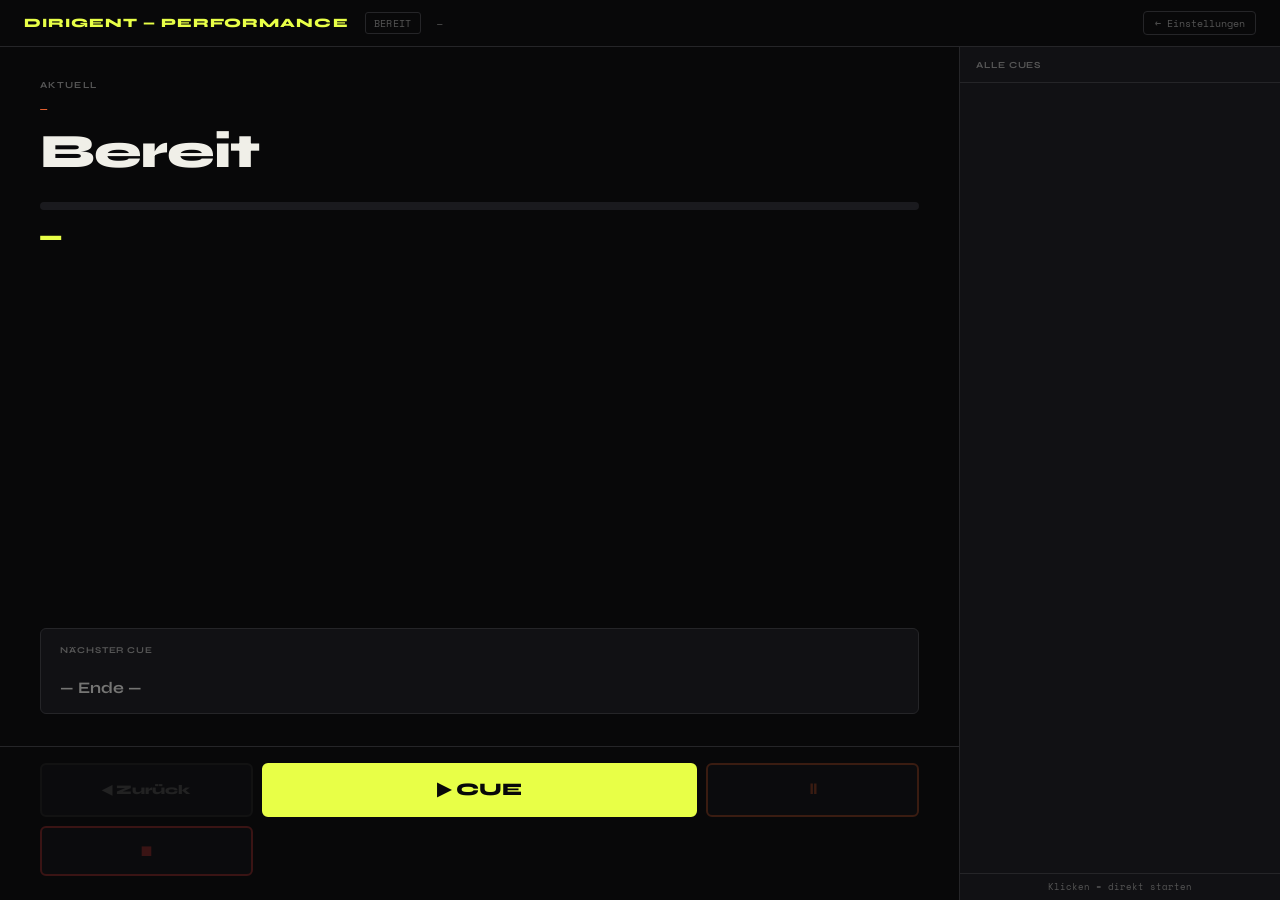
==== conductor-perform.html @ a4c586b4 "fix pause/stop/back buttons — null-safe setState, doBack status fix" ====
<!DOCTYPE html>
<html lang="de">
<head>
<meta charset="UTF-8">
<meta name="viewport" content="width=device-width,initial-scale=1.0,maximum-scale=1.0,user-scalable=no">
<title>Dirigent — Performance</title>
<link href="https://fonts.googleapis.com/css2?family=Space+Mono:wght@400;700&family=Syne:wght@400;700;800&display=swap" rel="stylesheet">
<style>
:root{--bg:#080809;--sf:#111114;--sf2:#1a1a1e;--bd:#252528;--ac:#e8ff47;--ac2:#ff6b35;--tx:#f0efe8;--mu:#555;--dn:#ff4444;--fm:'Syne',sans-serif;--mono:'Space Mono',monospace}
*{box-sizing:border-box;margin:0;padding:0;-webkit-tap-highlight-color:transparent}
html,body{height:100%;overflow:hidden;background:var(--bg);color:var(--tx);font-family:var(--fm)}
.layout{display:grid;grid-template-rows:auto 1fr auto;grid-template-columns:1fr 320px;height:100vh}
.topbar{grid-column:1/-1;display:flex;align-items:center;gap:1rem;padding:.7rem 1.5rem;border-bottom:1px solid var(--bd);background:var(--bg)}
.topbar-title{font-size:.8rem;font-weight:800;letter-spacing:.08em;color:var(--ac)}
.pill{font-family:var(--mono);font-size:.6rem;padding:.18rem .5rem;border-radius:3px;border:1px solid var(--bd);letter-spacing:.04em}
.idle{color:var(--mu);border-color:var(--bd)}.running{color:var(--ac2);border-color:var(--ac2);animation:blink 1.2s ease infinite}.paused{color:var(--ac);border-color:var(--ac)}
@keyframes blink{0%,100%{opacity:1}50%{opacity:.4}}
.back-link{margin-left:auto;font-family:var(--mono);font-size:.62rem;color:var(--mu);text-decoration:none;border:1px solid var(--bd);padding:.22rem .65rem;border-radius:4px;transition:all .15s}
.back-link:hover{color:var(--tx);border-color:var(--mu)}
.stage{grid-row:2/3;grid-column:1/2;display:flex;flex-direction:column;padding:2rem 2.5rem;border-right:1px solid var(--bd);overflow:hidden}
.cur-label{font-size:.58rem;font-weight:700;letter-spacing:.12em;text-transform:uppercase;color:var(--mu);margin-bottom:.45rem}
.cur-cue{font-family:var(--mono);font-size:.78rem;color:var(--ac2);letter-spacing:.04em;margin-bottom:.55rem;min-height:1.1rem}
.cur-title{font-size:clamp(1.6rem,4vw,3rem);font-weight:800;letter-spacing:-.02em;line-height:1.1;margin-bottom:1.4rem;flex-shrink:0}
.prog-wrap{margin-bottom:2rem;flex-shrink:0}
.prog-bar{height:8px;background:var(--sf2);border-radius:4px;overflow:hidden;margin-bottom:.5rem}
.prog-fill{height:100%;background:linear-gradient(90deg,var(--ac),var(--ac2));border-radius:4px;transition:width .35s ease;width:0%}
.prog-meta{display:flex;justify-content:space-between;align-items:baseline}
.prog-pct{font-family:var(--mono);font-size:2.2rem;font-weight:700;color:var(--ac);line-height:1}
.prog-sub{font-family:var(--mono);font-size:.65rem;color:var(--mu);text-align:right;line-height:1.6}
.next-block{margin-top:auto;padding:1rem 1.2rem;background:var(--sf);border:1px solid var(--bd);border-radius:6px;flex-shrink:0}
.next-label{font-size:.56rem;font-weight:700;letter-spacing:.1em;text-transform:uppercase;color:var(--mu);margin-bottom:.32rem}
.next-cue{font-family:var(--mono);font-size:.7rem;color:var(--ac2);margin-bottom:.22rem;min-height:.9rem}
.next-title{font-size:1rem;font-weight:700;color:rgba(240,239,232,.45)}
.controls{grid-row:3/4;grid-column:1/2;display:grid;grid-template-columns:1fr 1fr 1fr 1fr;gap:.6rem;padding:1rem 2.5rem 1.5rem;border-top:1px solid var(--bd);border-right:1px solid var(--bd);background:var(--bg)}
.btn{font-family:var(--fm);font-weight:800;font-size:.9rem;padding:.9rem .5rem;border-radius:6px;border:2px solid var(--bd);background:var(--sf2);color:var(--tx);cursor:pointer;transition:all .12s;text-align:center;touch-action:manipulation}
.btn:active{transform:scale(.96)}.btn:disabled{opacity:.2;cursor:default;transform:none}
.btn-back{border-color:#3a3a3a;color:#888;font-size:.82rem}
.btn-cue{background:var(--ac);color:#080809;border-color:var(--ac);grid-column:span 2;font-size:1.1rem}
.btn-cue:not(:disabled):active{background:#cde83f}
.btn-pause{border-color:var(--ac2);color:var(--ac2)}
.btn-stop{border-color:var(--dn);color:var(--dn)}
.cuelist{grid-row:2/4;grid-column:2/3;display:flex;flex-direction:column;overflow:hidden;background:var(--sf)}
.cuelist-header{padding:.72rem 1rem;border-bottom:1px solid var(--bd);font-size:.58rem;font-weight:700;letter-spacing:.1em;text-transform:uppercase;color:var(--mu);flex-shrink:0}
.cuelist-scroll{flex:1;overflow-y:auto;padding:.45rem .55rem}
.cuelist-scroll::-webkit-scrollbar{width:3px}.cuelist-scroll::-webkit-scrollbar-thumb{background:var(--bd);border-radius:2px}
.ci{padding:.6rem .8rem;border-radius:5px;border:1px solid transparent;margin-bottom:.28rem;cursor:pointer;transition:all .18s;display:flex;flex-direction:column;gap:.18rem}
.ci:hover{background:var(--sf2);border-color:var(--bd)}
.ci.waiting{opacity:.32}.ci.active{border-color:var(--ac2)!important;background:rgba(255,107,53,.1);opacity:1}.ci.done{border-color:rgba(68,221,136,.18);background:rgba(68,221,136,.03);opacity:.5}
.ci-row{display:flex;align-items:center;gap:.5rem}
.ci-num{font-family:var(--mono);font-size:.56rem;color:var(--mu);min-width:1.3rem;flex-shrink:0}
.ci-title{font-size:.78rem;font-weight:600;flex:1;white-space:nowrap;overflow:hidden;text-overflow:ellipsis}
.ci-icon{font-size:.68rem;flex-shrink:0}
.ci-cue{font-family:var(--mono);font-size:.58rem;color:var(--ac2);padding-left:1.8rem;white-space:nowrap;overflow:hidden;text-overflow:ellipsis}
.hint{text-align:center;padding:.42rem;font-family:var(--mono);font-size:.54rem;color:var(--mu);border-top:1px solid var(--bd);flex-shrink:0}
</style>
</head>
<body>
<div class="layout">
  <div class="topbar">
    <span class="topbar-title">DIRIGENT — PERFORMANCE</span>
    <span class="pill idle" id="pill">BEREIT</span>
    <span style="font-family:var(--mono);font-size:.58rem;color:var(--mu)" id="idxDisp">—</span>
    <a class="back-link" href="conductor.html">← Einstellungen</a>
  </div>
  <div class="stage">
    <div class="cur-label">Aktuell</div>
    <div class="cur-cue"   id="curCue">—</div>
    <div class="cur-title" id="curTitle">Bereit</div>
    <div class="prog-wrap">
      <div class="prog-bar"><div class="prog-fill" id="fill"></div></div>
      <div class="prog-meta">
        <div class="prog-pct" id="pct">—</div>
        <div class="prog-sub" id="sub"></div>
      </div>
    </div>
    <div class="next-block">
      <div class="next-label">Nächster Cue</div>
      <div class="next-cue"   id="nextCue">—</div>
      <div class="next-title" id="nextTitle">—</div>
    </div>
  </div>
  <div class="controls">
    <button class="btn btn-back"  id="btnBack"  onclick="doBack()"  disabled>◀ Zurück</button>
    <button class="btn btn-cue"   id="btnCue"   onclick="doCue()">▶ CUE</button>
    <button class="btn btn-pause" id="btnPause" onclick="doPause()" disabled>⏸</button>
    <button class="btn btn-stop"  id="btnStop"  onclick="doStop()"  disabled>⏹</button>
  </div>
  <div class="cuelist">
    <div class="cuelist-header">Alle Cues</div>
    <div class="cuelist-scroll" id="cueList"></div>
    <div class="hint">Klicken = direkt starten</div>
  </div>
</div>
<script>
const S='tp_front_';
let texts=[],curIdx=-1,state='idle';
let progInt=null,startTime=0,totalDur=0,totalWords=0,pausedElapsed=0;

function getG(){return JSON.parse(localStorage.getItem(S+'global')||'{}')}
function broadcast(msg){
  const full={...msg,ts:Date.now()};
  localStorage.setItem(S+'msg',JSON.stringify(full));
  if(window.__fb) window.__fb.fbBroadcast(S, full);
}
function loadTexts(){const r=localStorage.getItem(S+'texts');texts=r?JSON.parse(r):[];renderList();updateNext();}

function renderList(){
  const el=document.getElementById('cueList');el.innerHTML='';
  texts.forEach((t,i)=>{
    const cls=i===curIdx?'active':t.status==='done'?'done':'waiting';
    const icon=i===curIdx?(state==='running'?'►':state==='paused'?'⏸':'·'):t.status==='done'?'✓':'';
    const d=document.createElement('div');
    d.className='ci '+cls;
    d.innerHTML=`<div class="ci-row"><span class="ci-num">${String(i+1).padStart(2,'0')}</span><span class="ci-title">${t.title||'(kein Titel)'}</span><span class="ci-icon">${icon}</span></div>${t.cue?`<div class="ci-cue">↳ ${t.cue}</div>`:''}`;
    d.onclick=()=>jumpTo(i);
    el.appendChild(d);
  });
  if(curIdx>=0){const items=el.querySelectorAll('.ci');if(items[curIdx])items[curIdx].scrollIntoView({block:'nearest',behavior:'smooth'});}
}

function updateNext(){
  const n=texts[curIdx+1];
  document.getElementById('nextTitle').textContent=n?(n.title||'(kein Titel)'):'— Ende —';
  document.getElementById('nextCue').textContent=n?(n.cue||''):'';
}

function setState(s){
  state=s;
  const pill=document.getElementById('pill');
  const map={idle:['BEREIT','idle'],running:['LÄUFT','running'],paused:['PAUSE','paused']};
  const [txt,cls]=map[s];pill.textContent=txt;pill.className='pill '+cls;
  document.getElementById('btnCue').disabled=(s==='running');
  document.getElementById('btnPause').disabled=(s==='idle');
  document.getElementById('btnStop').disabled=(s==='idle');
  document.getElementById('btnBack').disabled=(s==='running'||curIdx<=0);
}

function activateText(idx){
  if(curIdx>=0&&texts[curIdx])texts[curIdx].status='done';
  curIdx=idx;texts[curIdx].status='active';
  const t=texts[curIdx];
  document.getElementById('curTitle').textContent=t.title||'(kein Titel)';
  document.getElementById('curCue').textContent=t.cue||'';
  document.getElementById('idxDisp').textContent=(curIdx+1)+' / '+texts.length;
  totalWords=(t.content||'').split(/\s+/).filter(Boolean).length;
  pausedElapsed=0;resetProg();updateNext();
}

function doCue(){
  if(state==='running')return;
  const next=curIdx+1;
  if(next>=texts.length){alert('Alle '+texts.length+' Cues gezeigt!');return;}
  activateText(next);setState('running');broadcast({type:'cue',idx:curIdx});startProg();renderList();
}
function doBack(){
  if(state==='running'||curIdx<=0)return;
  // Reset both current and previous to waiting before re-activating
  if(curIdx>=0&&texts[curIdx])texts[curIdx].status='waiting';
  const prev=curIdx-1;
  if(texts[prev])texts[prev].status='waiting';
  curIdx=prev-1;
  activateText(prev);
  setState('running');
  broadcast({type:'cue',idx:curIdx});
  startProg();renderList();
}
function jumpTo(idx){
  if(state==='running'){if(!confirm('Cue wechseln während läuft?'))return;clearInterval(progInt);}
  texts.forEach((t,i)=>{t.status=i<idx?'done':'waiting';});
  curIdx=idx-1;activateText(idx);setState('running');
  broadcast({type:'cue',idx:curIdx});startProg();renderList();
}
function doPause(){
  if(state==='running'){clearInterval(progInt);pausedElapsed+=Date.now()-startTime;setState('paused');broadcast({type:'pause'});}
  else if(state==='paused'){startTime=Date.now();startProg();setState('running');broadcast({type:'resume'});}
  renderList();
}
function doStop(){
  clearInterval(progInt);
  if(curIdx>=0&&texts[curIdx])texts[curIdx].status='waiting';
  setState('idle');resetProg();broadcast({type:'stop'});renderList();
}
function resetProg(){
  document.getElementById('fill').style.width='0%';
  document.getElementById('pct').textContent='0%';
  document.getElementById('sub').innerHTML='';
}
function startProg(){
  clearInterval(progInt);
  const g=getG(),t=texts[curIdx];if(!t)return;
  const mode=g.mode||'scroll',speed=t.speed||g.speed||60,size=g.size||72,lineH=g.lineH||1.6;
  const dur=(t.duration||g.duration||5)*1000;
  startTime=Date.now();
  const fadeDur2=(g.fade||0.5)*1000;
  const total=mode==='display'
    ? fadeDur2+dur+fadeDur2
    : (()=>{const lines=(t.content||'').split('\n').reduce((a,l)=>a+Math.max(1,Math.ceil(l.length/28)),0);return(lines*(size*lineH)/speed)*1000;})();
  const entryDelay2=mode==='display'?0:Math.round((window.innerHeight||800)/speed*1000);
  let progStartTime2=null;
  progInt=setInterval(()=>{
    const now=Date.now();
    if(progStartTime2===null){
      const elapsed=pausedElapsed+(now-startTime);
      if(elapsed<entryDelay2){
        document.getElementById('fill').style.width='0%';
        document.getElementById('pct').textContent='0%';
        document.getElementById('sub').innerHTML='';
        return;
      }
      progStartTime2=now-(elapsed-entryDelay2);
    }
    const el=pausedElapsed+(now-progStartTime2);
    const p=Math.min(100,Math.round((el/total)*100));
    document.getElementById('fill').style.width=p+'%';
    document.getElementById('pct').textContent=p+'%';
    const sec=Math.floor(el/1000),m=Math.floor(sec/60),ss=sec%60;
    document.getElementById('sub').innerHTML=`${m}:${ss<10?'0':''}${ss}&nbsp;&nbsp;${Math.round(p/100*totalWords)} / ${totalWords}`;
    if(p>=100){clearInterval(progInt);setState('idle');if(texts[curIdx])texts[curIdx].status='done';renderList();}
  },200);
}

window.addEventListener('storage',e=>{
  if(e.key===S+'texts'){texts=JSON.parse(e.newValue||'[]');renderList();updateNext();}
});
document.addEventListener('keydown',e=>{
  if(e.code==='Space'||e.code==='Enter'||e.code==='ArrowRight'){e.preventDefault();if(state!=='running')doCue();}
  if(e.code==='Backspace'||e.code==='ArrowLeft'){e.preventDefault();if(state!=='running')doBack();}
});

loadTexts();setState('idle');
</script>
<script src="firebase-sync.js"></script>
</body></html>
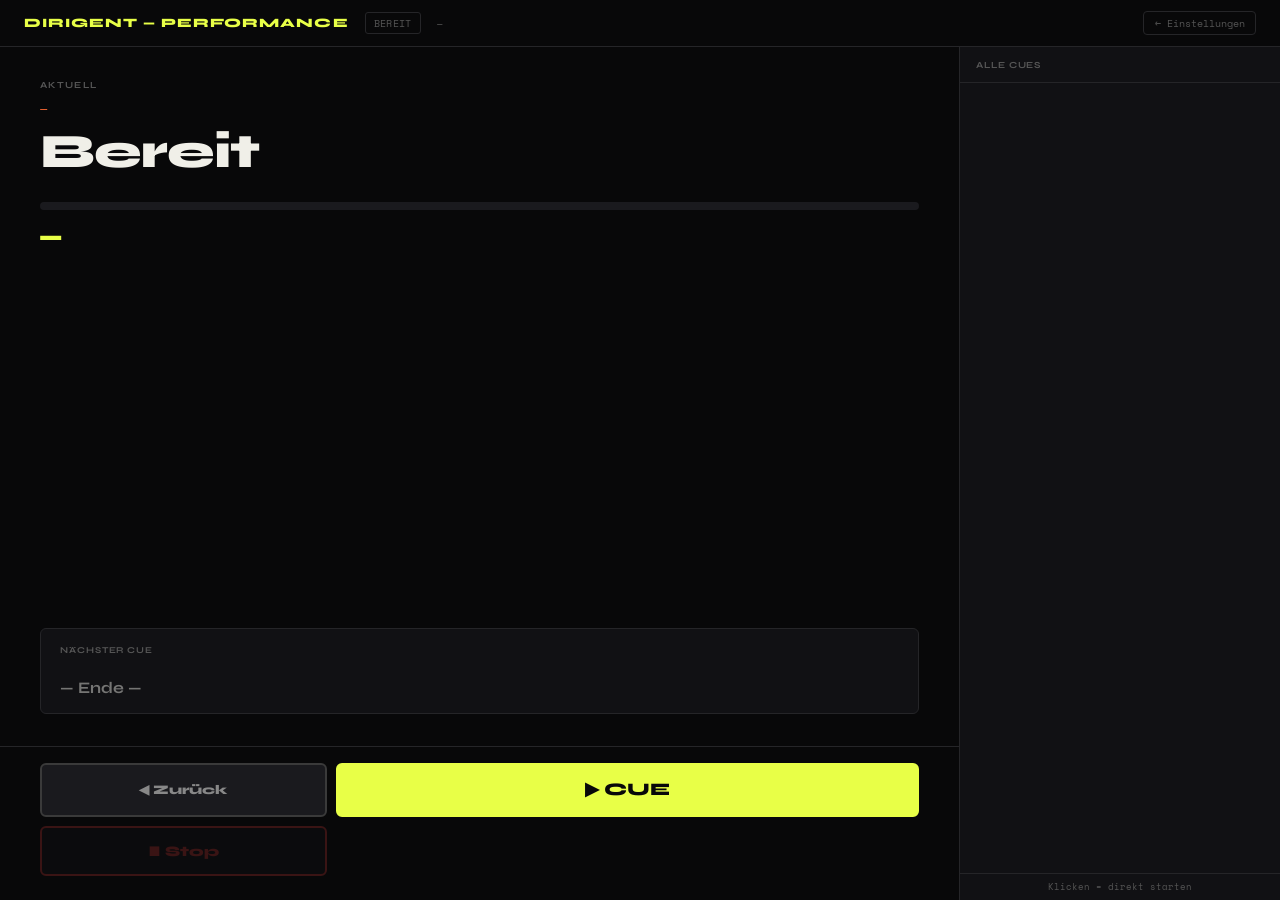
==== commit 6aced868: "redesign controls: CUE plays selected, STOP stays, BACK just selects" ====
--- a/conductor-perform.html
+++ b/conductor-perform.html
@@ -31,7 +31,7 @@
 .next-label{font-size:.56rem;font-weight:700;letter-spacing:.1em;text-transform:uppercase;color:var(--mu);margin-bottom:.32rem}
 .next-cue{font-family:var(--mono);font-size:.7rem;color:var(--ac2);margin-bottom:.22rem;min-height:.9rem}
 .next-title{font-size:1rem;font-weight:700;color:rgba(240,239,232,.45)}
-.controls{grid-row:3/4;grid-column:1/2;display:grid;grid-template-columns:1fr 1fr 1fr 1fr;gap:.6rem;padding:1rem 2.5rem 1.5rem;border-top:1px solid var(--bd);border-right:1px solid var(--bd);background:var(--bg)}
+.controls{grid-row:3/4;grid-column:1/2;display:grid;grid-template-columns:1fr 1fr 1fr;gap:.6rem;padding:1rem 2.5rem 1.5rem;border-top:1px solid var(--bd);border-right:1px solid var(--bd);background:var(--bg)}
 .btn{font-family:var(--fm);font-weight:800;font-size:.9rem;padding:.9rem .5rem;border-radius:6px;border:2px solid var(--bd);background:var(--sf2);color:var(--tx);cursor:pointer;transition:all .12s;text-align:center;touch-action:manipulation}
 .btn:active{transform:scale(.96)}.btn:disabled{opacity:.2;cursor:default;transform:none}
 .btn-back{border-color:#3a3a3a;color:#888;font-size:.82rem}
@@ -81,9 +81,8 @@
   </div>
   <div class="controls">
     <button class="btn btn-back"  id="btnBack"  onclick="doBack()"  disabled>◀ Zurück</button>
-    <button class="btn btn-cue"   id="btnCue"   onclick="doCue()">▶ CUE</button>
-    <button class="btn btn-pause" id="btnPause" onclick="doPause()" disabled>⏸</button>
-    <button class="btn btn-stop"  id="btnStop"  onclick="doStop()"  disabled>⏹</button>
+    <button class="btn btn-cue"   id="btnCue"   onclick="doCue()" style="grid-column:span 2">▶ CUE</button>
+    <button class="btn btn-stop"  id="btnStop"  onclick="doStop()"  disabled>⏹ Stop</button>
   </div>
   <div class="cuelist">
     <div class="cuelist-header">Alle Cues</div>
@@ -126,13 +125,13 @@
 
 function setState(s){
   state=s;
+  const map={idle:['BEREIT','idle'],running:['LÄUFT','running']};
+  const [txt,cls]=(map[s]||['BEREIT','idle']);
   const pill=document.getElementById('pill');
-  const map={idle:['BEREIT','idle'],running:['LÄUFT','running'],paused:['PAUSE','paused']};
-  const [txt,cls]=map[s];pill.textContent=txt;pill.className='pill '+cls;
-  document.getElementById('btnCue').disabled=(s==='running');
-  document.getElementById('btnPause').disabled=(s==='idle');
-  document.getElementById('btnStop').disabled=(s==='idle');
-  document.getElementById('btnBack').disabled=(s==='running'||curIdx<=0);
+  if(pill){pill.textContent=txt;pill.className='pill '+cls;}
+  const bc=document.getElementById('btnCue');  if(bc) bc.disabled=(s==='running');
+  const bs=document.getElementById('btnStop'); if(bs) bs.disabled=(s==='idle');
+  const bb=document.getElementById('btnBack'); if(bb) bb.disabled=(s==='running');
 }
 
 function activateText(idx){
@@ -148,37 +147,44 @@
 
 function doCue(){
   if(state==='running')return;
-  const next=curIdx+1;
-  if(next>=texts.length){alert('Alle '+texts.length+' Cues gezeigt!');return;}
-  activateText(next);setState('running');broadcast({type:'cue',idx:curIdx});startProg();renderList();
-}
-function doBack(){
-  if(state==='running'||curIdx<=0)return;
-  // Reset both current and previous to waiting before re-activating
-  if(curIdx>=0&&texts[curIdx])texts[curIdx].status='waiting';
-  const prev=curIdx-1;
-  if(texts[prev])texts[prev].status='waiting';
-  curIdx=prev-1;
-  activateText(prev);
+  const target=curIdx>=0?curIdx:0;
+  if(target>=texts.length)return;
+  activateText(target);
   setState('running');
   broadcast({type:'cue',idx:curIdx});
   startProg();renderList();
 }
+function doBack(){
+  if(state==='running'||curIdx<=0)return;
+  if(texts[curIdx])texts[curIdx].status='waiting';
+  curIdx--;
+  if(texts[curIdx])texts[curIdx].status='waiting';
+  setState('idle');
+  renderList();updateNext();
+}
 function jumpTo(idx){
-  if(state==='running'){if(!confirm('Cue wechseln während läuft?'))return;clearInterval(progInt);}
+  if(state==='running'){
+    // Stop current first
+    clearInterval(progInt);
+    if(texts[curIdx])texts[curIdx].status='waiting';
+    broadcast({type:'stop'});
+  }
+  // Just select — don't play
   texts.forEach((t,i)=>{t.status=i<idx?'done':'waiting';});
-  curIdx=idx-1;activateText(idx);setState('running');
-  broadcast({type:'cue',idx:curIdx});startProg();renderList();
-}
-function doPause(){
-  if(state==='running'){clearInterval(progInt);pausedElapsed+=Date.now()-startTime;setState('paused');broadcast({type:'pause'});}
-  else if(state==='paused'){startTime=Date.now();startProg();setState('running');broadcast({type:'resume'});}
-  renderList();
-}
+  curIdx=idx;
+  if(texts[curIdx])texts[curIdx].status='waiting';
+  setState('idle');
+  resetProg();
+  renderList();updateNext();
+}
+// pause removed
 function doStop(){
   clearInterval(progInt);
   if(curIdx>=0&&texts[curIdx])texts[curIdx].status='waiting';
-  setState('idle');resetProg();broadcast({type:'stop'});renderList();
+  setState('idle');
+  resetProg();
+  broadcast({type:'stop'});
+  renderList();
 }
 function resetProg(){
   document.getElementById('fill').style.width='0%';
@@ -223,8 +229,9 @@
   if(e.key===S+'texts'){texts=JSON.parse(e.newValue||'[]');renderList();updateNext();}
 });
 document.addEventListener('keydown',e=>{
-  if(e.code==='Space'||e.code==='Enter'||e.code==='ArrowRight'){e.preventDefault();if(state!=='running')doCue();}
-  if(e.code==='Backspace'||e.code==='ArrowLeft'){e.preventDefault();if(state!=='running')doBack();}
+  if(e.code==='Space'||e.code==='Enter'){e.preventDefault();if(state!=='running')doCue();}
+  if(e.code==='ArrowLeft'||e.code==='Backspace'){e.preventDefault();if(state!=='running')doBack();}
+  if(e.code==='ArrowDown'){e.preventDefault();if(state!=='running'&&curIdx<texts.length-1){if(texts[curIdx])texts[curIdx].status='waiting';curIdx++;if(texts[curIdx])texts[curIdx].status='waiting';setState('idle');renderList();updateNext();}}
 });
 
 loadTexts();setState('idle');
